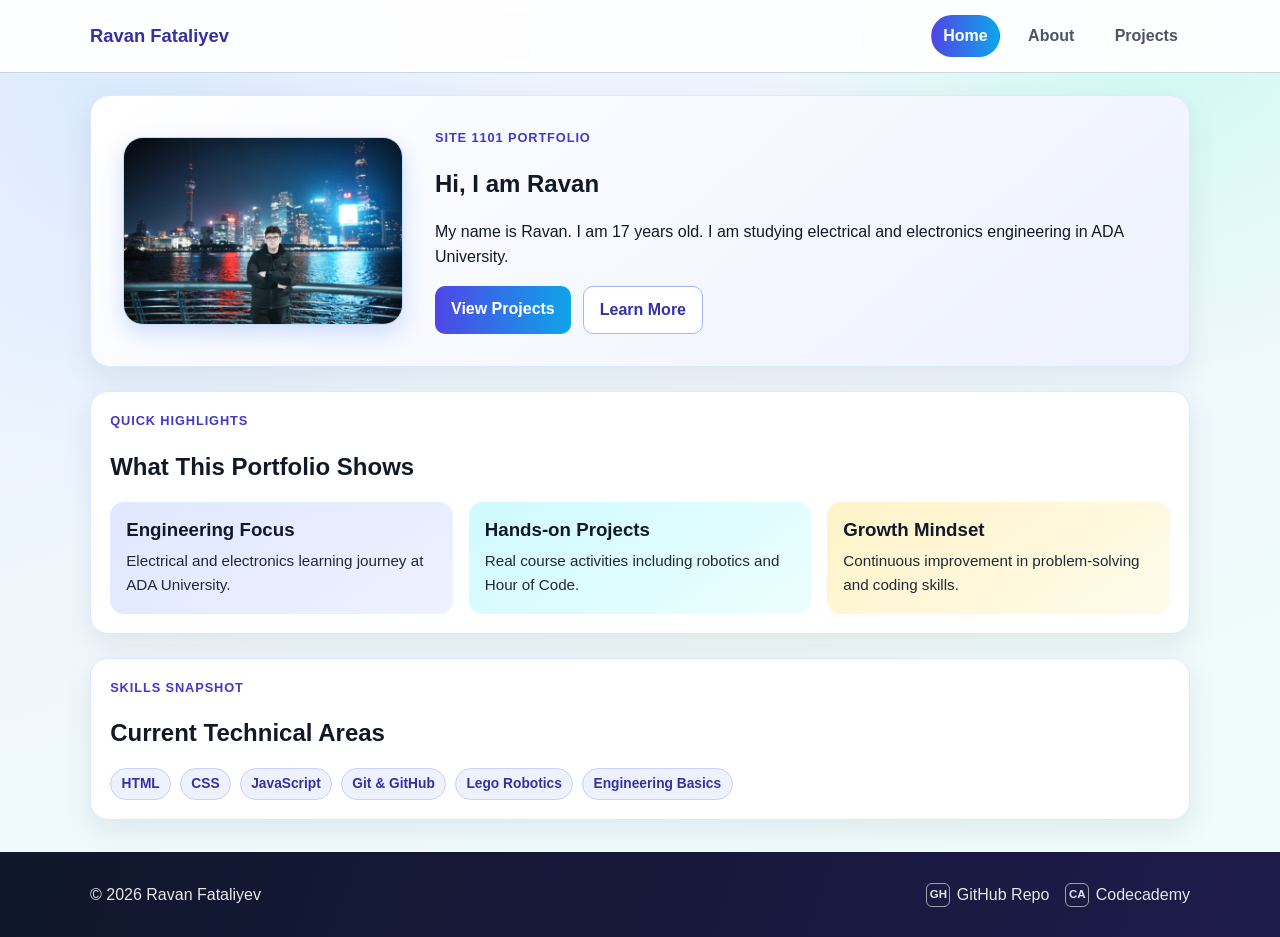
==== index.html @ 69c8acf8 "Initial website setup" ====
<!doctype html>
<html lang="en">
  <head>
    <meta charset="UTF-8" />
    <meta name="viewport" content="width=device-width, initial-scale=1.0" />
    <title>Home | Ravan Fataliyev</title>
    <meta
      name="description"
      content="Personal portfolio website home page for SITE 1101."
    />
    <link rel="stylesheet" href="css/styles.css" />
    <script defer src="js/main.js"></script>
  </head>
  <body>
    <a class="skip-link" href="#main-content">Skip to content</a>
    <header class="site-header">
      <div class="container nav-wrap">
        <a class="brand" href="index.html">Ravan Fataliyev</a>
        <button class="menu-toggle" aria-expanded="false" aria-controls="site-nav">
          Menu
        </button>
        <nav id="site-nav" class="site-nav" aria-label="Primary Navigation">
          <a class="active" href="index.html">Home</a>
          <a href="about.html">About</a>
          <a href="projects.html">Projects</a>
        </nav>
      </div>
    </header>

    <main id="main-content" class="container stack">
      <section class="hero">
        <img
          class="profile-photo"
          src="assets/images/photo-ravan.png"
          alt="Ravan Fataliyev"
        />
        <div>
          <p class="eyebrow">SITE 1101 Portfolio</p>
          <h1>Hi, I am Ravan</h1>
          <p>
            My name is Ravan. I am 17 years old. I am studying electrical and
            electronics engineering in ADA University.
          </p>
          <div class="button-row">
            <a class="button" href="projects.html">View Projects</a>
            <a class="button button-ghost" href="about.html">Learn More</a>
          </div>
        </div>
      </section>

      <section class="section-card">
        <p class="eyebrow">Quick Highlights</p>
        <h2>What This Portfolio Shows</h2>
        <div class="highlight-grid">
          <article class="highlight h-indigo">
            <h3>Engineering Focus</h3>
            <p>Electrical and electronics learning journey at ADA University.</p>
          </article>
          <article class="highlight h-cyan">
            <h3>Hands-on Projects</h3>
            <p>Real course activities including robotics and Hour of Code.</p>
          </article>
          <article class="highlight h-amber">
            <h3>Growth Mindset</h3>
            <p>Continuous improvement in problem-solving and coding skills.</p>
          </article>
        </div>
      </section>

      <section class="section-card">
        <p class="eyebrow">Skills Snapshot</p>
        <h2>Current Technical Areas</h2>
        <div class="tag-row">
          <span class="tag">HTML</span>
          <span class="tag">CSS</span>
          <span class="tag">JavaScript</span>
          <span class="tag">Git & GitHub</span>
          <span class="tag">Lego Robotics</span>
          <span class="tag">Engineering Basics</span>
        </div>
      </section>
    </main>

    <footer class="site-footer">
      <div class="container footer-wrap">
        <p>© <span id="year"></span> Ravan Fataliyev</p>
        <div class="social-links" aria-label="Profile links">
          <a href="https://github.com/Ravan8F" target="_blank" rel="noreferrer">
            <span class="icon-badge" aria-hidden="true">GH</span>
            <span>GitHub Repo</span>
          </a>
          <a
            href="https://www.codecademy.com/profiles/rfataliyev26388"
            target="_blank"
            rel="noreferrer"
          >
            <span class="icon-badge" aria-hidden="true">CA</span>
            <span>Codecademy</span>
          </a>
        </div>
      </div>
    </footer>
  </body>
</html>
---- css/styles.css ----
:root {
  --bg: #eef2ff;
  --bg-soft: #f0fdfa;
  --surface: #ffffff;
  --surface-tint: #f8fafc;
  --text: #111827;
  --muted: #4b5563;
  --accent: #4f46e5;
  --accent-strong: #3730a3;
  --accent-alt: #0ea5e9;
  --accent-warm: #f59e0b;
  --border: #d1d5db;
  --radius: 14px;
  --shadow: 0 10px 30px rgba(15, 23, 42, 0.08);
}

*,
*::before,
*::after {
  box-sizing: border-box;
}

html,
body {
  margin: 0;
  padding: 0;
}

body {
  font-family: Arial, Helvetica, sans-serif;
  color: var(--text);
  background:
    radial-gradient(circle at 10% 10%, #dbeafe 0%, transparent 30%),
    radial-gradient(circle at 90% 0%, #ccfbf1 0%, transparent 25%),
    linear-gradient(160deg, var(--bg) 0%, var(--bg-soft) 100%);
  line-height: 1.6;
}

img {
  display: block;
  max-width: 100%;
  height: auto;
}

a {
  color: inherit;
}

.container {
  width: min(1100px, 92%);
  margin-inline: auto;
}

.stack > * + * {
  margin-top: 1.5rem;
}

.skip-link {
  position: absolute;
  left: -999px;
  top: 0;
  background: #111827;
  color: #fff;
  padding: 0.5rem 0.75rem;
}

.skip-link:focus {
  left: 0.5rem;
  top: 0.5rem;
  z-index: 100;
}

.site-header {
  background: rgba(255, 255, 255, 0.92);
  border-bottom: 1px solid #cbd5e1;
  backdrop-filter: blur(6px);
  position: sticky;
  top: 0;
  z-index: 20;
}

.nav-wrap {
  display: flex;
  align-items: center;
  justify-content: space-between;
  min-height: 72px;
  gap: 1rem;
}

.brand {
  text-decoration: none;
  font-size: 1.15rem;
  font-weight: 700;
  color: var(--accent-strong);
}

.site-nav {
  display: flex;
  gap: 1rem;
}

.site-nav a {
  text-decoration: none;
  color: var(--muted);
  font-weight: 600;
  padding: 0.45rem 0.7rem;
  border-radius: 999px;
  border: 1px solid transparent;
}

.site-nav a.active,
.site-nav a:hover {
  color: #fff;
  background: linear-gradient(90deg, var(--accent), var(--accent-alt));
  border-color: transparent;
}

.menu-toggle {
  display: none;
  border: 1px solid #cbd5e1;
  border-radius: 8px;
  background: #eef2ff;
  padding: 0.45rem 0.7rem;
  cursor: pointer;
}

.hero {
  display: grid;
  grid-template-columns: 280px 1fr;
  gap: 2rem;
  align-items: center;
  padding: 2rem;
  margin-top: 1.4rem;
  border-radius: 20px;
  background: linear-gradient(140deg, #ffffff 0%, #eef2ff 100%);
  border: 1px solid #dbeafe;
  box-shadow: var(--shadow);
}

.profile-photo {
  width: 100%;
  border-radius: 20px;
  border: 1px solid #bfdbfe;
  background: #e5e7eb;
  box-shadow: 0 8px 22px rgba(37, 99, 235, 0.2);
}

.eyebrow {
  margin: 0;
  color: #4338ca;
  text-transform: uppercase;
  letter-spacing: 0.07em;
  font-size: 0.8rem;
  font-weight: 700;
}

h1,
h2,
h3 {
  line-height: 1.25;
}

.button-row {
  display: flex;
  flex-wrap: wrap;
  gap: 0.75rem;
  margin-top: 1rem;
}

.button {
  display: inline-block;
  text-decoration: none;
  border-radius: 10px;
  padding: 0.65rem 1rem;
  background: linear-gradient(90deg, var(--accent), var(--accent-alt));
  color: white;
  font-weight: 700;
  border: 0;
}

.button:hover {
  filter: brightness(0.95);
}

.button-ghost {
  background: #ffffff;
  color: var(--accent-strong);
  border: 1px solid #a5b4fc;
}

.section-card {
  background: var(--surface);
  border: 1px solid #dbeafe;
  border-radius: 18px;
  box-shadow: var(--shadow);
  padding: 1.2rem;
}

.about-intro-grid {
  display: grid;
  grid-template-columns: minmax(0, 220px) 1fr;
  gap: 1.25rem;
  align-items: center;
}

.about-photo {
  width: 100%;
  border-radius: 16px;
  border: 1px solid #bfdbfe;
  box-shadow: 0 8px 22px rgba(37, 99, 235, 0.15);
  object-fit: cover;
  aspect-ratio: 3 / 4;
}

.highlight-grid {
  margin-top: 1.2rem;
  display: grid;
  grid-template-columns: repeat(3, minmax(0, 1fr));
  gap: 1rem;
}

.highlight {
  padding: 1rem;
  border-radius: 14px;
  color: #111827;
  font-weight: 600;
}

.highlight h3 {
  margin-top: 0;
  margin-bottom: 0.5rem;
}

.highlight p {
  margin: 0;
  font-size: 0.95rem;
  font-weight: 500;
  color: #1f2937;
}

.h-indigo {
  background: linear-gradient(145deg, #e0e7ff, #eef2ff);
}

.h-cyan {
  background: linear-gradient(145deg, #cffafe, #ecfeff);
}

.h-amber {
  background: linear-gradient(145deg, #fef3c7, #fffbeb);
}

.tag-row {
  display: flex;
  flex-wrap: wrap;
  gap: 0.55rem;
}

.tag {
  display: inline-block;
  border-radius: 999px;
  border: 1px solid #c7d2fe;
  background: #eef2ff;
  color: #3730a3;
  padding: 0.24rem 0.65rem;
  font-size: 0.86rem;
  font-weight: 600;
}

.stats-grid {
  display: grid;
  grid-template-columns: repeat(3, minmax(0, 1fr));
  gap: 0.9rem;
}

.stat {
  padding: 0.9rem;
  border-radius: 12px;
  background: #f8fafc;
  border: 1px solid #e2e8f0;
}

.stat .num {
  display: block;
  font-size: 1.35rem;
  font-weight: 700;
  color: #1d4ed8;
}

.timeline {
  position: relative;
  margin-left: 0.2rem;
  padding-left: 1.4rem;
}

.timeline::before {
  content: "";
  position: absolute;
  left: 0.2rem;
  top: 0.2rem;
  bottom: 0.2rem;
  width: 2px;
  background: linear-gradient(#6366f1, #06b6d4);
}

.timeline-item {
  position: relative;
  margin-bottom: 1rem;
}

.timeline-item::before {
  content: "";
  position: absolute;
  left: -1.34rem;
  top: 0.4rem;
  width: 10px;
  height: 10px;
  border-radius: 50%;
  background: #4f46e5;
}

.card-grid {
  display: grid;
  grid-template-columns: repeat(3, minmax(0, 1fr));
  gap: 1rem;
  padding-bottom: 2rem;
}

.card {
  background: linear-gradient(170deg, #ffffff 0%, var(--surface-tint) 100%);
  border: 1px solid #cbd5e1;
  border-radius: 16px;
  overflow: hidden;
  box-shadow: var(--shadow);
}

.card img {
  width: 100%;
  aspect-ratio: 16 / 10;
  object-fit: cover;
  object-position: center;
}

.card-body {
  padding: 1rem;
}

.card h2 {
  margin-top: 0.2rem;
  margin-bottom: 0.6rem;
}

.site-footer {
  background: linear-gradient(110deg, #0f172a, #1e1b4b);
  color: #e5e7eb;
  margin-top: 2rem;
}

.footer-wrap {
  min-height: 72px;
  display: flex;
  justify-content: space-between;
  align-items: center;
  gap: 1rem;
  flex-wrap: wrap;
  padding-block: 0.85rem;
}

.social-links {
  display: flex;
  gap: 1rem;
  flex-wrap: wrap;
}

.social-links a {
  color: #e5e7eb;
  text-decoration: none;
  display: inline-flex;
  align-items: center;
  gap: 0.4rem;
}

.icon-badge {
  display: inline-grid;
  place-content: center;
  width: 1.5rem;
  height: 1.5rem;
  border: 1px solid #9ca3af;
  border-radius: 6px;
  font-size: 0.72rem;
  font-weight: 700;
}

@media (max-width: 850px) {
  .hero {
    grid-template-columns: 1fr;
  }

  .profile-photo {
    max-width: 280px;
  }

  .card-grid,
  .highlight-grid,
  .stats-grid {
    grid-template-columns: 1fr 1fr;
  }
}

@media (max-width: 640px) {
  .menu-toggle {
    display: inline-block;
  }

  .site-nav {
    position: absolute;
    top: 72px;
    left: 0;
    right: 0;
    background: #ffffff;
    border-bottom: 1px solid var(--border);
    flex-direction: column;
    padding: 0.5rem 4%;
    display: none;
  }

  .site-nav.open {
    display: flex;
  }

  .card-grid,
  .highlight-grid,
  .stats-grid {
    grid-template-columns: 1fr;
  }

  .about-intro-grid {
    grid-template-columns: 1fr;
  }

  .about-photo {
    max-width: 260px;
    margin-inline: auto;
  }
}
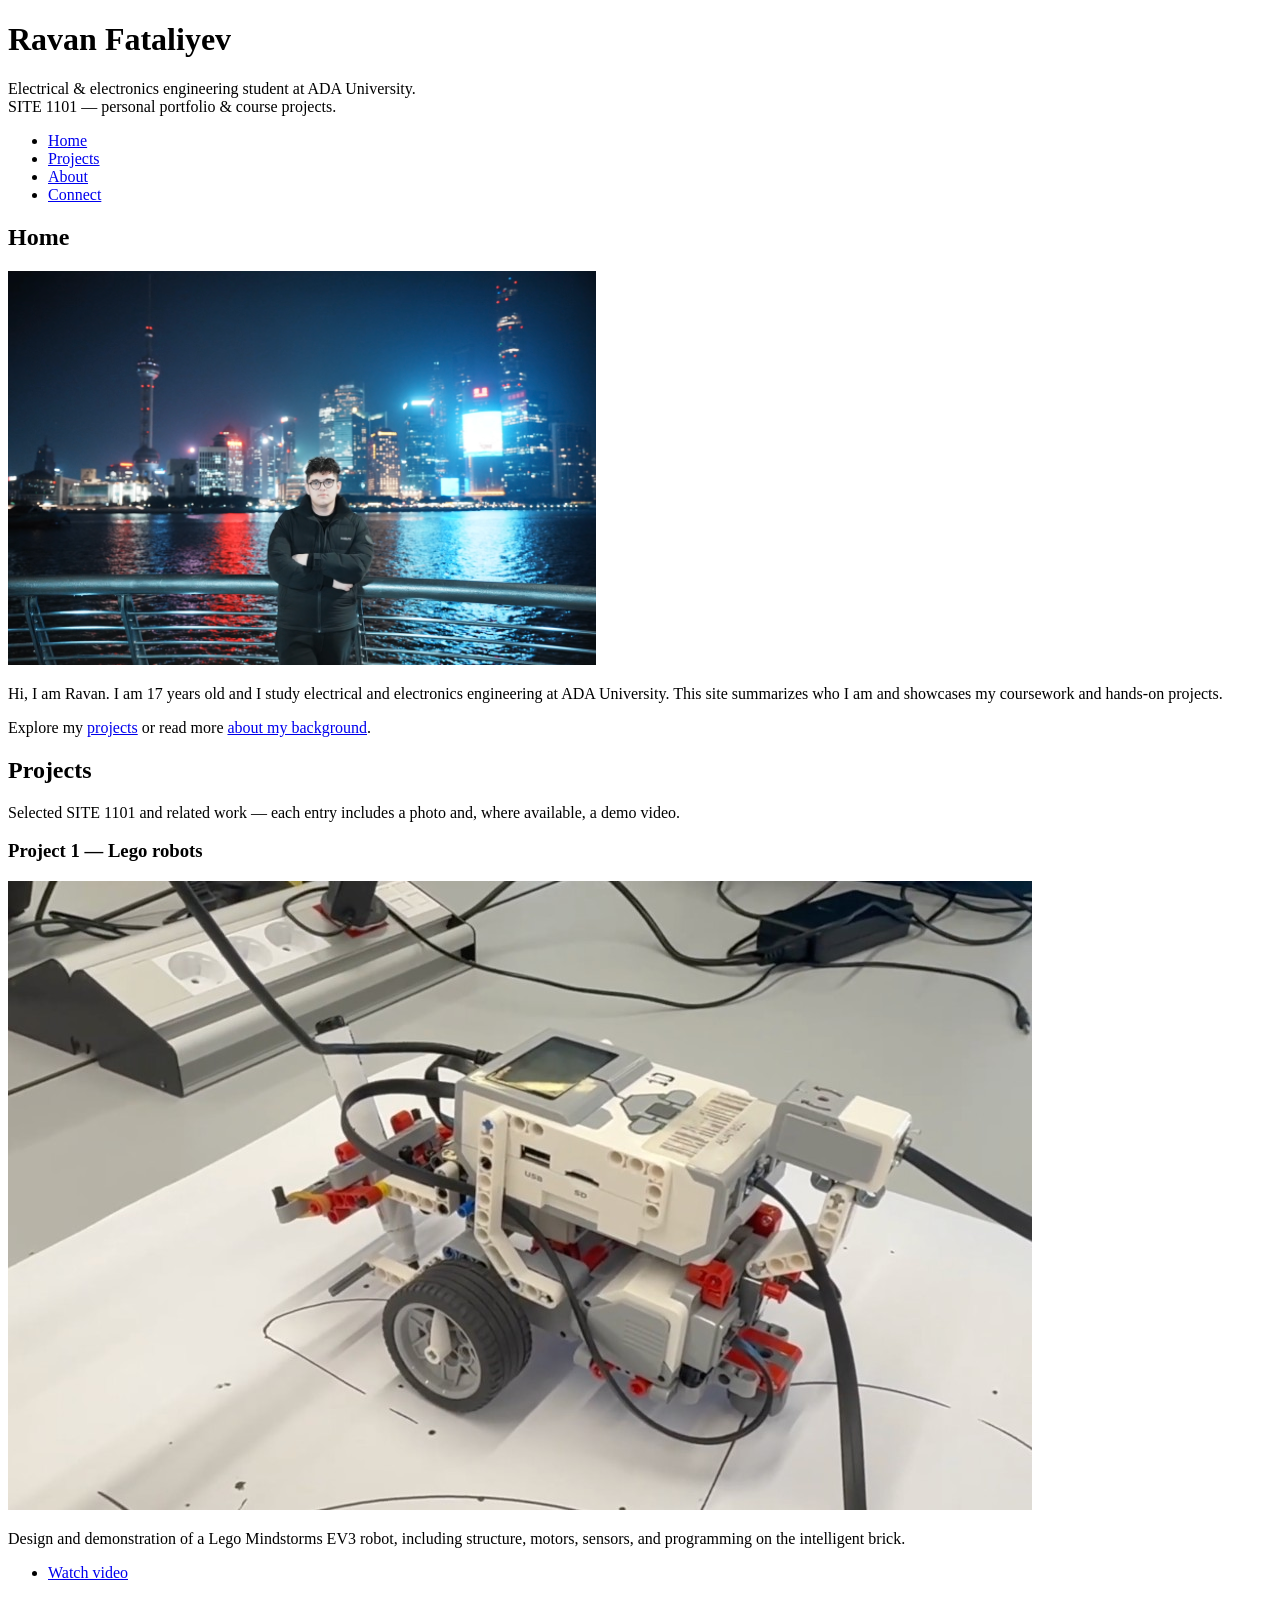
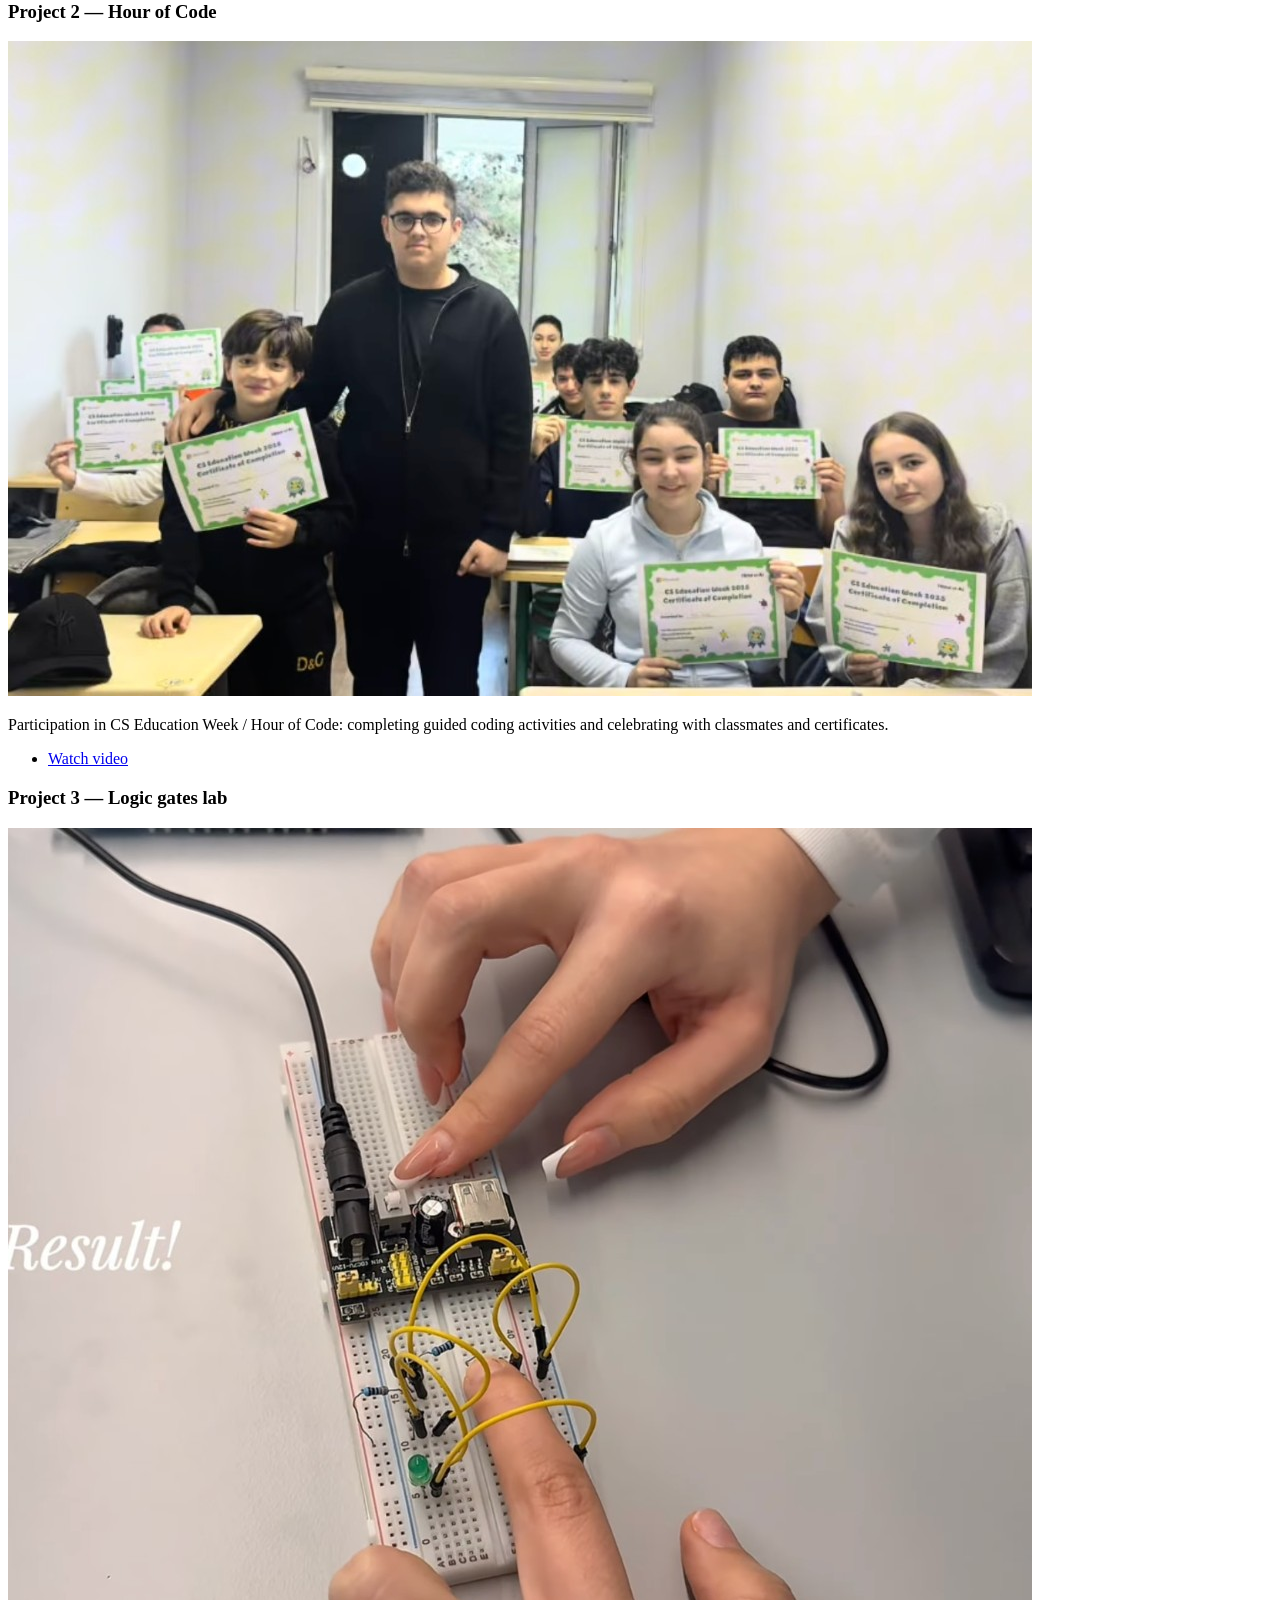
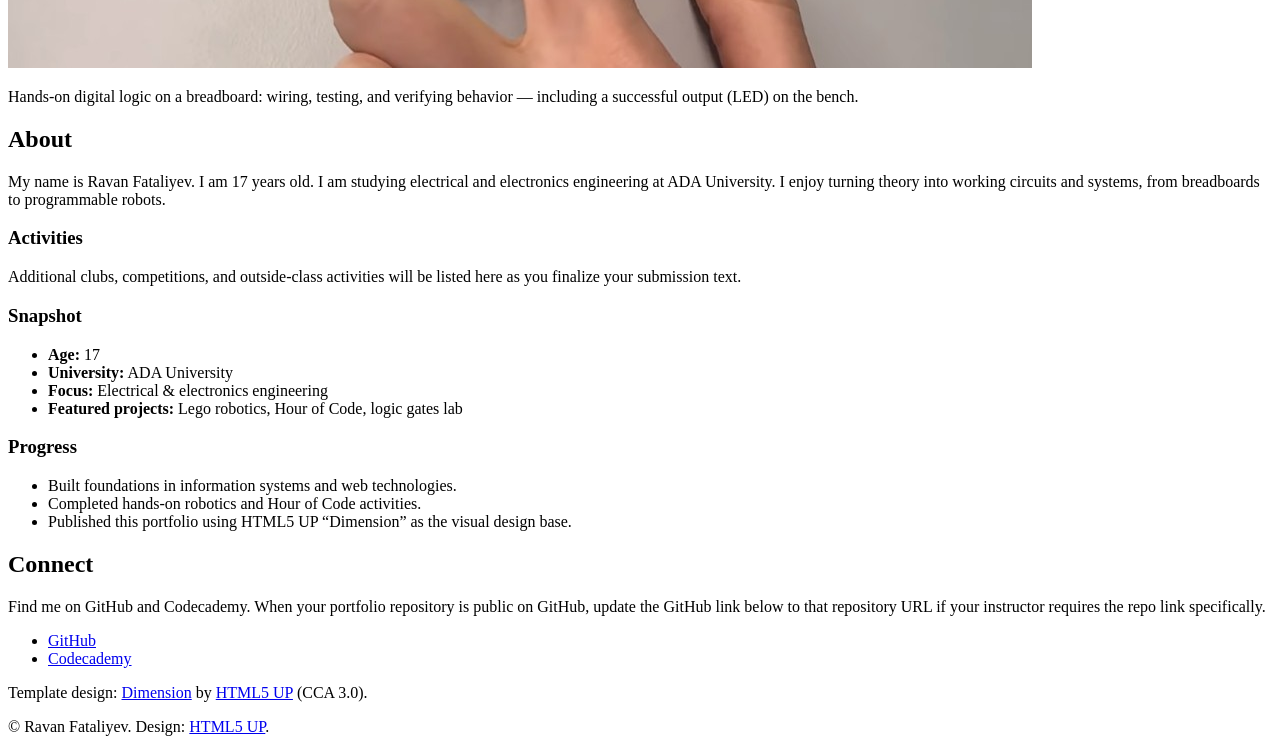
==== commit 23269c7c: "Update home page" ====
--- a/index.html
+++ b/index.html
@@ -1,104 +1,180 @@
-<!doctype html>
+<!DOCTYPE HTML>
+<!--
+	Dimension by HTML5 UP — html5up.net | @ajlkn
+	CCA 3.0 — html5up.net/license
+	Content: Ravan Fataliyev — SITE 1101 portfolio
+-->
 <html lang="en">
-  <head>
-    <meta charset="UTF-8" />
-    <meta name="viewport" content="width=device-width, initial-scale=1.0" />
-    <title>Home | Ravan Fataliyev</title>
-    <meta
-      name="description"
-      content="Personal portfolio website home page for SITE 1101."
-    />
-    <link rel="stylesheet" href="css/styles.css" />
-    <script defer src="js/main.js"></script>
-  </head>
-  <body>
-    <a class="skip-link" href="#main-content">Skip to content</a>
-    <header class="site-header">
-      <div class="container nav-wrap">
-        <a class="brand" href="index.html">Ravan Fataliyev</a>
-        <button class="menu-toggle" aria-expanded="false" aria-controls="site-nav">
-          Menu
-        </button>
-        <nav id="site-nav" class="site-nav" aria-label="Primary Navigation">
-          <a class="active" href="index.html">Home</a>
-          <a href="about.html">About</a>
-          <a href="projects.html">Projects</a>
-        </nav>
-      </div>
-    </header>
+	<head>
+		<title>Ravan Fataliyev | SITE 1101 Portfolio</title>
+		<meta charset="utf-8" />
+		<meta name="viewport" content="width=device-width, initial-scale=1, user-scalable=no" />
+		<meta
+			name="description"
+			content="Portfolio of Ravan Fataliyev — electrical and electronics engineering student at ADA University."
+		/>
+		<link rel="stylesheet" href="assets/css/main.css" />
+		<noscript><link rel="stylesheet" href="assets/css/noscript.css" /></noscript>
+	</head>
+	<body class="is-preload">
+		<div id="wrapper">
+			<header id="header">
+				<div class="logo">
+					<span class="icon fa-gem"></span>
+				</div>
+				<div class="content">
+					<div class="inner">
+						<h1>Ravan Fataliyev</h1>
+						<p>
+							Electrical &amp; electronics engineering student at ADA University.<br />
+							SITE 1101 — personal portfolio &amp; course projects.
+						</p>
+					</div>
+				</div>
+				<nav>
+					<ul>
+						<li><a href="#intro">Home</a></li>
+						<li><a href="#projects">Projects</a></li>
+						<li><a href="#about">About</a></li>
+						<li><a href="#connect">Connect</a></li>
+					</ul>
+				</nav>
+			</header>
 
-    <main id="main-content" class="container stack">
-      <section class="hero">
-        <img
-          class="profile-photo"
-          src="assets/images/photo-ravan.png"
-          alt="Ravan Fataliyev"
-        />
-        <div>
-          <p class="eyebrow">SITE 1101 Portfolio</p>
-          <h1>Hi, I am Ravan</h1>
-          <p>
-            My name is Ravan. I am 17 years old. I am studying electrical and
-            electronics engineering in ADA University.
-          </p>
-          <div class="button-row">
-            <a class="button" href="projects.html">View Projects</a>
-            <a class="button button-ghost" href="about.html">Learn More</a>
-          </div>
-        </div>
-      </section>
+			<div id="main">
+				<article id="intro">
+					<h2 class="major">Home</h2>
+					<span class="image main"><img src="assets/images/photo-ravan.png" alt="Ravan Fataliyev" /></span>
+					<p>
+						Hi, I am Ravan. I am 17 years old and I study electrical and electronics engineering at ADA
+						University. This site summarizes who I am and showcases my coursework and hands-on projects.
+					</p>
+					<p>
+						Explore my <a href="#projects">projects</a> or read more <a href="#about">about my background</a>.
+					</p>
+				</article>
 
-      <section class="section-card">
-        <p class="eyebrow">Quick Highlights</p>
-        <h2>What This Portfolio Shows</h2>
-        <div class="highlight-grid">
-          <article class="highlight h-indigo">
-            <h3>Engineering Focus</h3>
-            <p>Electrical and electronics learning journey at ADA University.</p>
-          </article>
-          <article class="highlight h-cyan">
-            <h3>Hands-on Projects</h3>
-            <p>Real course activities including robotics and Hour of Code.</p>
-          </article>
-          <article class="highlight h-amber">
-            <h3>Growth Mindset</h3>
-            <p>Continuous improvement in problem-solving and coding skills.</p>
-          </article>
-        </div>
-      </section>
+				<article id="projects">
+					<h2 class="major">Projects</h2>
+					<p>Selected SITE 1101 and related work — each entry includes a photo and, where available, a demo video.</p>
 
-      <section class="section-card">
-        <p class="eyebrow">Skills Snapshot</p>
-        <h2>Current Technical Areas</h2>
-        <div class="tag-row">
-          <span class="tag">HTML</span>
-          <span class="tag">CSS</span>
-          <span class="tag">JavaScript</span>
-          <span class="tag">Git & GitHub</span>
-          <span class="tag">Lego Robotics</span>
-          <span class="tag">Engineering Basics</span>
-        </div>
-      </section>
-    </main>
+					<h3 class="major">Project 1 — Lego robots</h3>
+					<span class="image fit"><img src="assets/images/photo-lego-robot.png" alt="Lego Mindstorms EV3 robot" /></span>
+					<p>
+						Design and demonstration of a Lego Mindstorms EV3 robot, including structure, motors, sensors, and
+						programming on the intelligent brick.
+					</p>
+					<ul class="actions">
+						<li>
+							<a
+								href="https://youtu.be/64ufRlgvUzI?si=1s2HIragOpwptXXR"
+								class="button primary"
+								target="_blank"
+								rel="noopener noreferrer"
+								>Watch video</a
+							>
+						</li>
+					</ul>
 
-    <footer class="site-footer">
-      <div class="container footer-wrap">
-        <p>© <span id="year"></span> Ravan Fataliyev</p>
-        <div class="social-links" aria-label="Profile links">
-          <a href="https://github.com/Ravan8F" target="_blank" rel="noreferrer">
-            <span class="icon-badge" aria-hidden="true">GH</span>
-            <span>GitHub Repo</span>
-          </a>
-          <a
-            href="https://www.codecademy.com/profiles/rfataliyev26388"
-            target="_blank"
-            rel="noreferrer"
-          >
-            <span class="icon-badge" aria-hidden="true">CA</span>
-            <span>Codecademy</span>
-          </a>
-        </div>
-      </div>
-    </footer>
-  </body>
+					<h3 class="major">Project 2 — Hour of Code</h3>
+					<span class="image fit"><img src="assets/images/photo-hour-of-code.png" alt="Hour of Code certificates with classmates" /></span>
+					<p>
+						Participation in CS Education Week / Hour of Code: completing guided coding activities and
+						celebrating with classmates and certificates.
+					</p>
+					<ul class="actions">
+						<li>
+							<a
+								href="https://youtu.be/mvglWD26qWo?si=EM3rPc9aZqW49sWb"
+								class="button primary"
+								target="_blank"
+								rel="noopener noreferrer"
+								>Watch video</a
+							>
+						</li>
+					</ul>
+
+					<h3 class="major">Project 3 — Logic gates lab</h3>
+					<span class="image fit"><img src="assets/images/photo-logic-gates.png" alt="Breadboard logic circuit with LED result" /></span>
+					<p>
+						Hands-on digital logic on a breadboard: wiring, testing, and verifying behavior — including a
+						successful output (LED) on the bench.
+					</p>
+				</article>
+
+				<article id="about">
+					<h2 class="major">About</h2>
+					<p>
+						My name is Ravan Fataliyev. I am 17 years old. I am studying electrical and electronics engineering
+						at ADA University. I enjoy turning theory into working circuits and systems, from breadboards to
+						programmable robots.
+					</p>
+					<h3 class="major">Activities</h3>
+					<p>
+						Additional clubs, competitions, and outside-class activities will be listed here as you finalize
+						your submission text.
+					</p>
+					<h3 class="major">Snapshot</h3>
+					<ul>
+						<li><strong>Age:</strong> 17</li>
+						<li><strong>University:</strong> ADA University</li>
+						<li><strong>Focus:</strong> Electrical &amp; electronics engineering</li>
+						<li><strong>Featured projects:</strong> Lego robotics, Hour of Code, logic gates lab</li>
+					</ul>
+					<h3 class="major">Progress</h3>
+					<ul>
+						<li>Built foundations in information systems and web technologies.</li>
+						<li>Completed hands-on robotics and Hour of Code activities.</li>
+						<li>Published this portfolio using HTML5 UP &ldquo;Dimension&rdquo; as the visual design base.</li>
+					</ul>
+				</article>
+
+				<article id="connect">
+					<h2 class="major">Connect</h2>
+					<p>
+						Find me on GitHub and Codecademy. When your portfolio repository is public on GitHub, update the
+						GitHub link below to that repository URL if your instructor requires the repo link specifically.
+					</p>
+					<ul class="icons">
+						<li>
+							<a href="https://github.com/Ravan8F" class="icon brands fa-github" target="_blank" rel="noopener noreferrer"
+								><span class="label">GitHub</span></a
+							>
+						</li>
+						<li>
+							<a
+								href="https://www.codecademy.com/profiles/rfataliyev26388"
+								class="icon solid fa-laptop-code"
+								target="_blank"
+								rel="noopener noreferrer"
+								><span class="label">Codecademy</span></a
+							>
+						</li>
+					</ul>
+					<p>
+						Template design:
+						<a href="https://html5up.net/dimension" target="_blank" rel="noopener noreferrer">Dimension</a>
+						by
+						<a href="https://html5up.net" target="_blank" rel="noopener noreferrer">HTML5 UP</a>
+						(CCA 3.0).
+					</p>
+				</article>
+			</div>
+
+			<footer id="footer">
+				<p class="copyright">
+					&copy; Ravan Fataliyev. Design:
+					<a href="https://html5up.net/dimension" target="_blank" rel="noopener noreferrer">HTML5 UP</a>.
+				</p>
+			</footer>
+		</div>
+
+		<div id="bg"></div>
+
+		<script src="assets/js/jquery.min.js"></script>
+		<script src="assets/js/browser.min.js"></script>
+		<script src="assets/js/breakpoints.min.js"></script>
+		<script src="assets/js/util.js"></script>
+		<script src="assets/js/main.js"></script>
+	</body>
 </html>
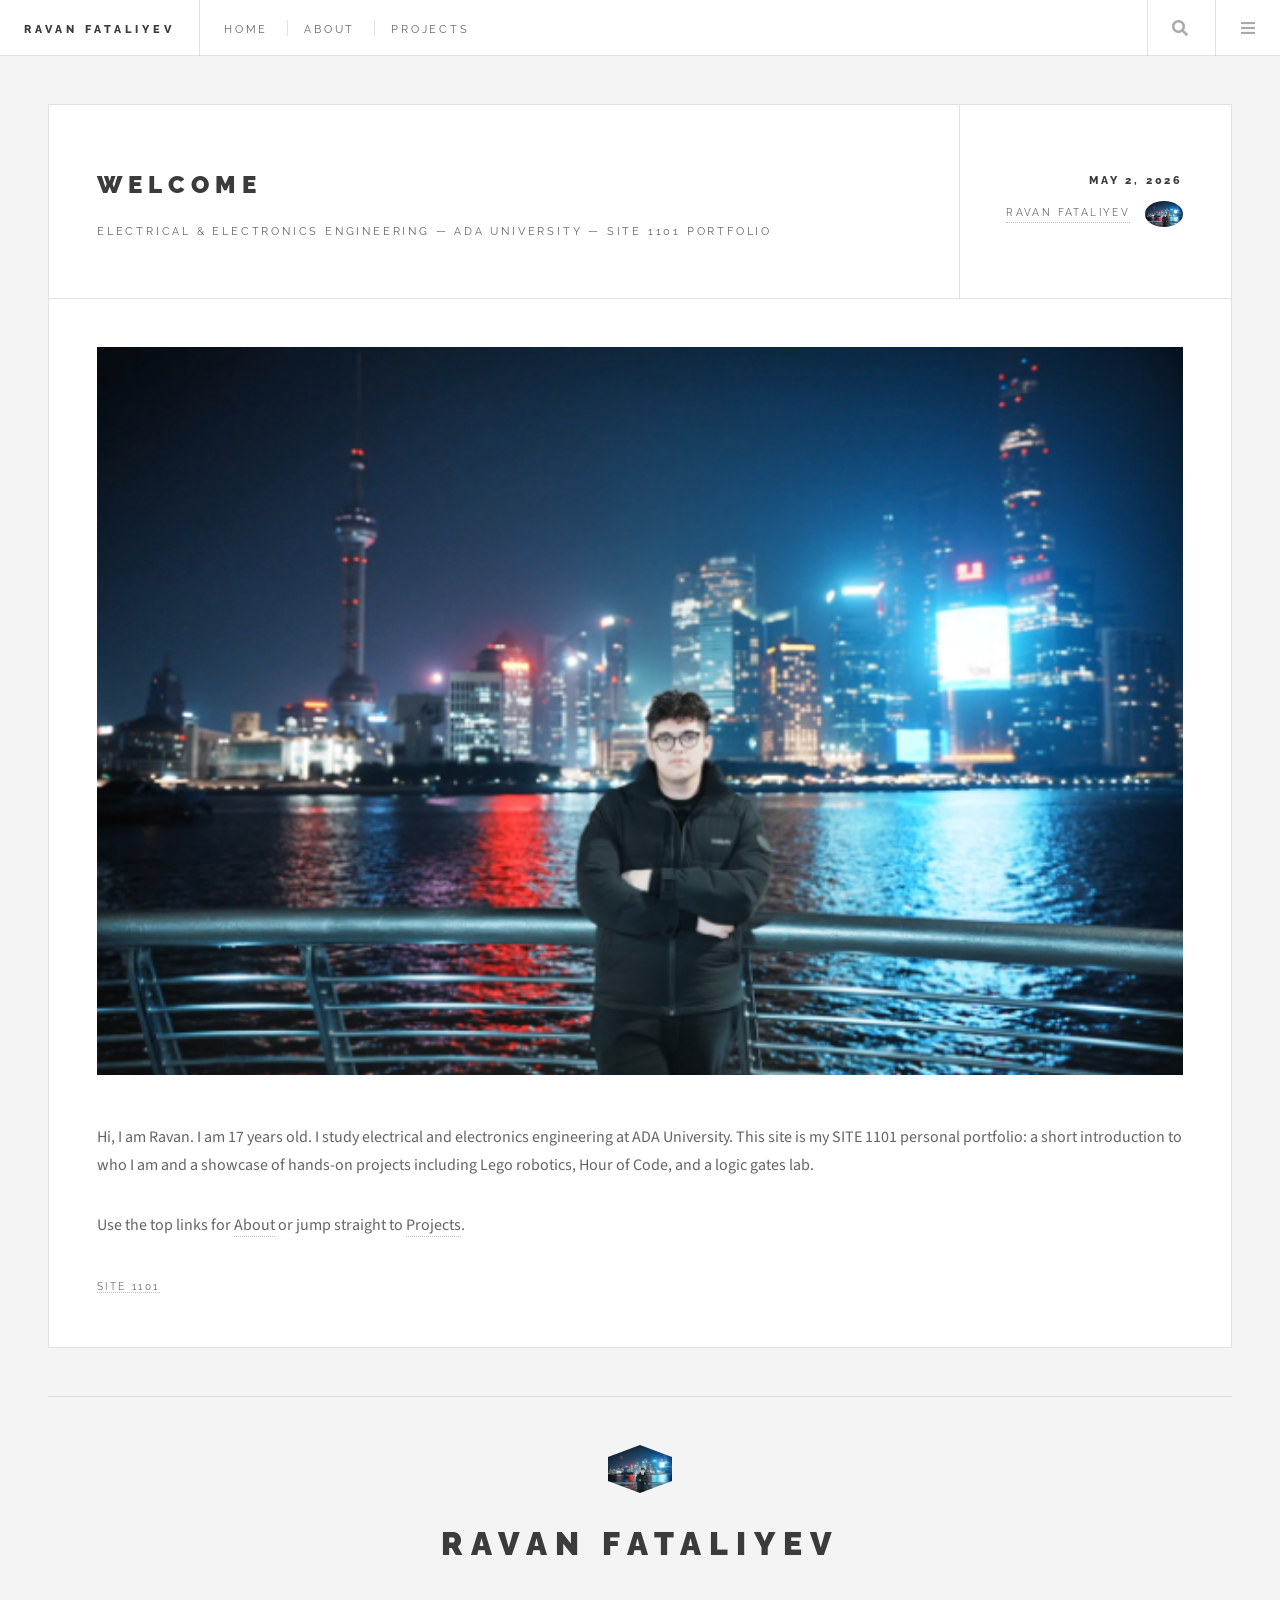
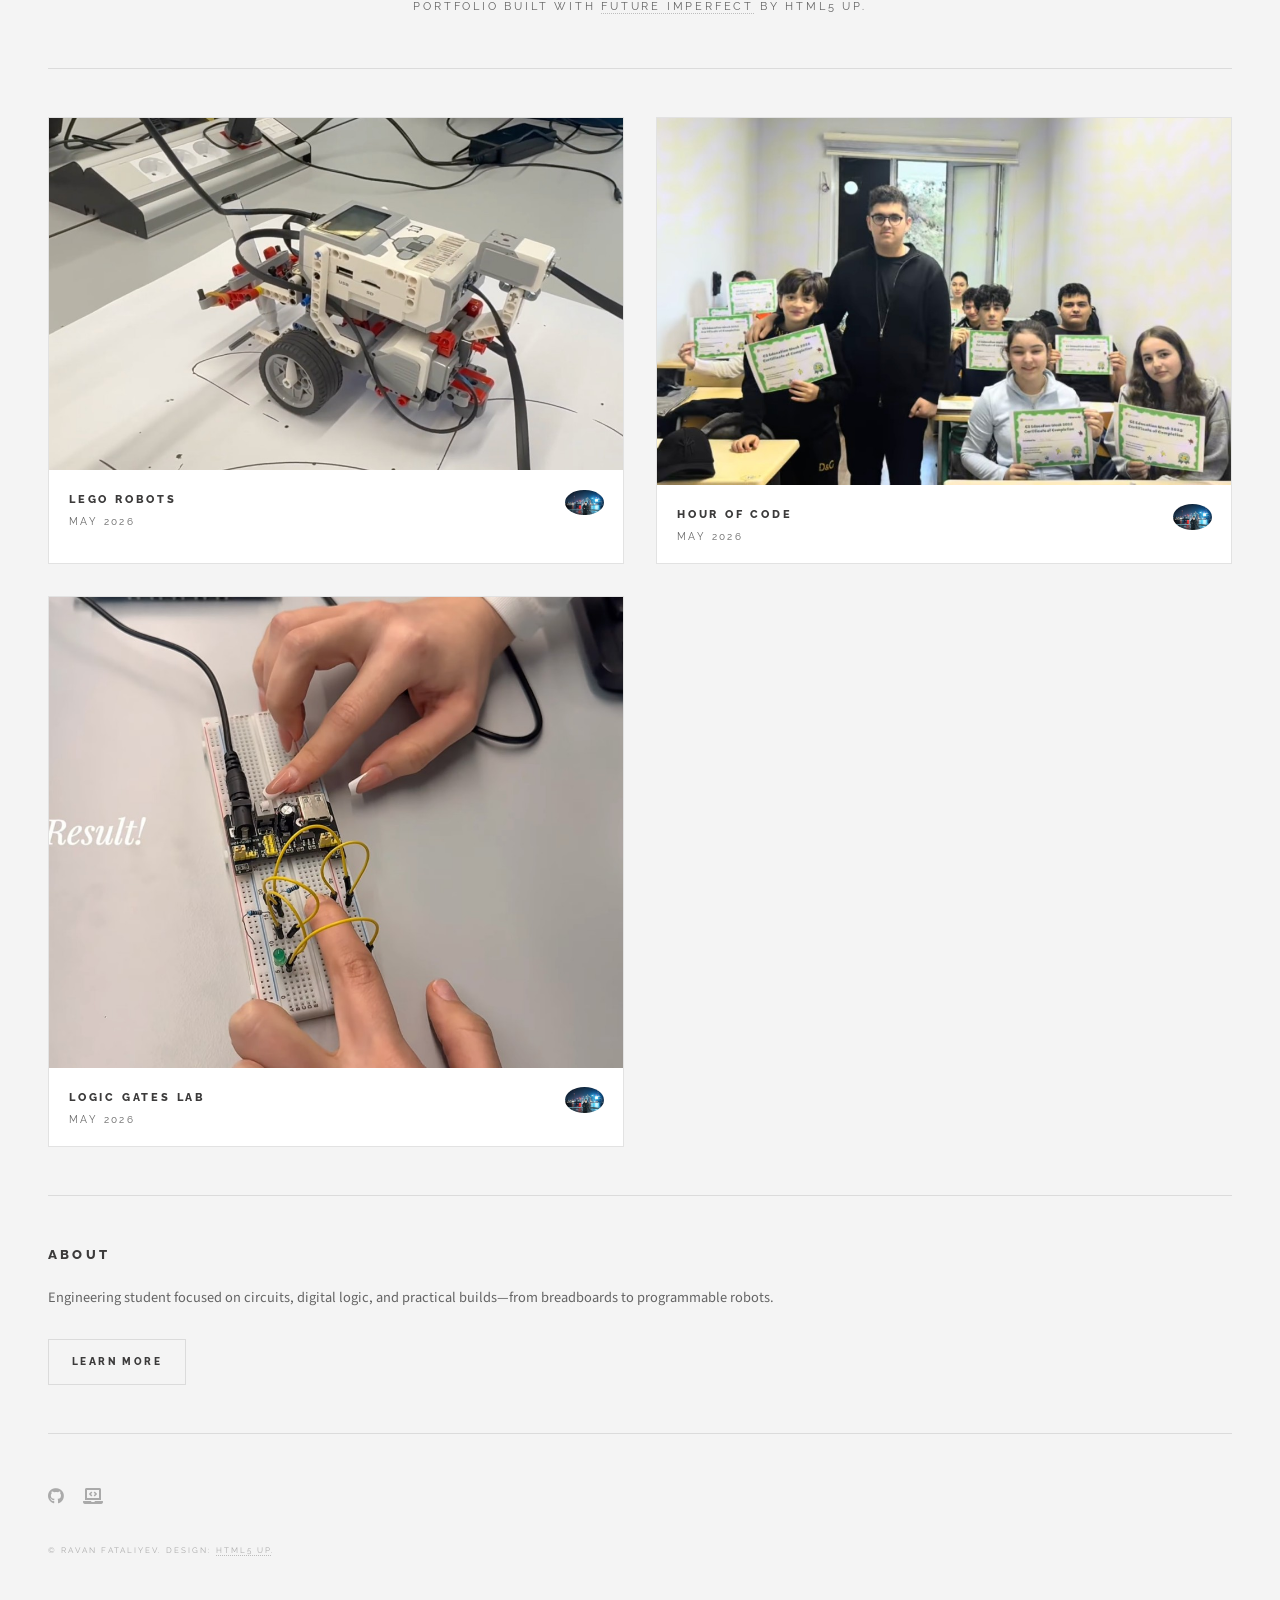
==== commit 0f8ee2ec: "Add Dimension template design" ====
--- a/index.html
+++ b/index.html
@@ -1,140 +1,176 @@
 <!DOCTYPE HTML>
 <!--
-	Dimension by HTML5 UP — html5up.net | @ajlkn
-	CCA 3.0 — html5up.net/license
-	Content: Ravan Fataliyev — SITE 1101 portfolio
+	Future Imperfect by HTML5 UP — html5up.net | @ajlkn — CCA 3.0
+	Content: Ravan Fataliyev — SITE 1101
 -->
 <html lang="en">
 	<head>
-		<title>Ravan Fataliyev | SITE 1101 Portfolio</title>
+		<title>Ravan Fataliyev | Home</title>
 		<meta charset="utf-8" />
 		<meta name="viewport" content="width=device-width, initial-scale=1, user-scalable=no" />
 		<meta
 			name="description"
-			content="Portfolio of Ravan Fataliyev — electrical and electronics engineering student at ADA University."
+			content="Portfolio home — Ravan Fataliyev, electrical and electronics engineering, ADA University."
 		/>
 		<link rel="stylesheet" href="assets/css/main.css" />
-		<noscript><link rel="stylesheet" href="assets/css/noscript.css" /></noscript>
 	</head>
 	<body class="is-preload">
 		<div id="wrapper">
 			<header id="header">
-				<div class="logo">
-					<span class="icon fa-gem"></span>
-				</div>
-				<div class="content">
-					<div class="inner">
-						<h1>Ravan Fataliyev</h1>
-						<p>
-							Electrical &amp; electronics engineering student at ADA University.<br />
-							SITE 1101 — personal portfolio &amp; course projects.
-						</p>
-					</div>
-				</div>
-				<nav>
+				<h1><a href="index.html">Ravan Fataliyev</a></h1>
+				<nav class="links">
 					<ul>
-						<li><a href="#intro">Home</a></li>
-						<li><a href="#projects">Projects</a></li>
-						<li><a href="#about">About</a></li>
-						<li><a href="#connect">Connect</a></li>
+						<li><a href="index.html">Home</a></li>
+						<li><a href="about.html">About</a></li>
+						<li><a href="projects.html">Projects</a></li>
+					</ul>
+				</nav>
+				<nav class="main">
+					<ul>
+						<li class="search">
+							<a class="fa-search" href="#search">Search</a>
+							<form id="search" method="get" action="#">
+								<input type="text" name="query" placeholder="Search" />
+							</form>
+						</li>
+						<li class="menu">
+							<a class="fa-bars" href="#menu">Menu</a>
+						</li>
 					</ul>
 				</nav>
 			</header>
 
+			<section id="menu">
+				<section>
+					<form class="search" method="get" action="#">
+						<input type="text" name="query" placeholder="Search" />
+					</form>
+				</section>
+				<section>
+					<ul class="links">
+						<li>
+							<a href="index.html">
+								<h3>Home</h3>
+								<p>Profile and introduction</p>
+							</a>
+						</li>
+						<li>
+							<a href="about.html">
+								<h3>About</h3>
+								<p>Background and activities</p>
+							</a>
+						</li>
+						<li>
+							<a href="projects.html">
+								<h3>Projects</h3>
+								<p>Course work and media</p>
+							</a>
+						</li>
+						<li>
+							<a href="https://github.com/Ravan8F" target="_blank" rel="noopener noreferrer">
+								<h3>GitHub</h3>
+								<p>Profile and repositories</p>
+							</a>
+						</li>
+					</ul>
+				</section>
+				<section>
+					<ul class="actions stacked">
+						<li>
+							<a href="https://www.codecademy.com/profiles/rfataliyev26388" class="button large fit" target="_blank" rel="noopener noreferrer"
+								>Codecademy profile</a
+							>
+						</li>
+					</ul>
+				</section>
+			</section>
+
 			<div id="main">
-				<article id="intro">
-					<h2 class="major">Home</h2>
-					<span class="image main"><img src="assets/images/photo-ravan.png" alt="Ravan Fataliyev" /></span>
+				<article class="post">
+					<header>
+						<div class="title">
+							<h2><a href="index.html">Welcome</a></h2>
+							<p>Electrical &amp; electronics engineering — ADA University — SITE 1101 portfolio</p>
+						</div>
+						<div class="meta">
+							<time class="published" datetime="2026-05-02">May 2, 2026</time>
+							<a href="about.html" class="author"
+								><span class="name">Ravan Fataliyev</span><img src="assets/images/photo-ravan.png" alt=""
+							/></a>
+						</div>
+					</header>
+					<a href="index.html" class="image featured"><img src="assets/images/photo-ravan.png" alt="Ravan Fataliyev" /></a>
 					<p>
-						Hi, I am Ravan. I am 17 years old and I study electrical and electronics engineering at ADA
-						University. This site summarizes who I am and showcases my coursework and hands-on projects.
+						Hi, I am Ravan. I am 17 years old. I study electrical and electronics engineering at ADA University.
+						This site is my SITE 1101 personal portfolio: a short introduction to who I am and a showcase of
+						hands-on projects including Lego robotics, Hour of Code, and a logic gates lab.
 					</p>
 					<p>
-						Explore my <a href="#projects">projects</a> or read more <a href="#about">about my background</a>.
-					</p>
+						Use the top links for <a href="about.html">About</a> or jump straight to
+						<a href="projects.html">Projects</a>.
+					</p>
+					<footer>
+						<ul class="stats">
+							<li><a href="projects.html">SITE 1101</a></li>
+						</ul>
+					</footer>
 				</article>
-
-				<article id="projects">
-					<h2 class="major">Projects</h2>
-					<p>Selected SITE 1101 and related work — each entry includes a photo and, where available, a demo video.</p>
-
-					<h3 class="major">Project 1 — Lego robots</h3>
-					<span class="image fit"><img src="assets/images/photo-lego-robot.png" alt="Lego Mindstorms EV3 robot" /></span>
+			</div>
+
+			<section id="sidebar">
+				<section id="intro">
+					<a href="index.html" class="logo"><img src="assets/images/photo-ravan.png" alt="Ravan Fataliyev" /></a>
+					<header>
+						<h2>Ravan Fataliyev</h2>
+						<p>
+							Portfolio built with
+							<a href="https://html5up.net/future-imperfect" target="_blank" rel="noopener noreferrer">Future Imperfect</a>
+							by HTML5 UP.
+						</p>
+					</header>
+				</section>
+
+				<section>
+					<div class="mini-posts">
+						<article class="mini-post">
+							<header>
+								<h3><a href="projects.html#lego">Lego robots</a></h3>
+								<time class="published" datetime="2026-05-02">May 2026</time>
+								<a href="about.html" class="author"><img src="assets/images/photo-ravan.png" alt="" /></a>
+							</header>
+							<a href="projects.html#lego" class="image"><img src="assets/images/photo-lego-robot.png" alt="" /></a>
+						</article>
+						<article class="mini-post">
+							<header>
+								<h3><a href="projects.html#hour-of-code">Hour of Code</a></h3>
+								<time class="published" datetime="2026-05-02">May 2026</time>
+								<a href="about.html" class="author"><img src="assets/images/photo-ravan.png" alt="" /></a>
+							</header>
+							<a href="projects.html#hour-of-code" class="image"><img src="assets/images/photo-hour-of-code.png" alt="" /></a>
+						</article>
+						<article class="mini-post">
+							<header>
+								<h3><a href="projects.html#gates">Logic gates lab</a></h3>
+								<time class="published" datetime="2026-05-02">May 2026</time>
+								<a href="about.html" class="author"><img src="assets/images/photo-ravan.png" alt="" /></a>
+							</header>
+							<a href="projects.html#gates" class="image"><img src="assets/images/photo-logic-gates.png" alt="" /></a>
+						</article>
+					</div>
+				</section>
+
+				<section class="blurb">
+					<h2>About</h2>
 					<p>
-						Design and demonstration of a Lego Mindstorms EV3 robot, including structure, motors, sensors, and
-						programming on the intelligent brick.
+						Engineering student focused on circuits, digital logic, and practical builds—from breadboards to
+						programmable robots.
 					</p>
 					<ul class="actions">
-						<li>
-							<a
-								href="https://youtu.be/64ufRlgvUzI?si=1s2HIragOpwptXXR"
-								class="button primary"
-								target="_blank"
-								rel="noopener noreferrer"
-								>Watch video</a
-							>
-						</li>
-					</ul>
-
-					<h3 class="major">Project 2 — Hour of Code</h3>
-					<span class="image fit"><img src="assets/images/photo-hour-of-code.png" alt="Hour of Code certificates with classmates" /></span>
-					<p>
-						Participation in CS Education Week / Hour of Code: completing guided coding activities and
-						celebrating with classmates and certificates.
-					</p>
-					<ul class="actions">
-						<li>
-							<a
-								href="https://youtu.be/mvglWD26qWo?si=EM3rPc9aZqW49sWb"
-								class="button primary"
-								target="_blank"
-								rel="noopener noreferrer"
-								>Watch video</a
-							>
-						</li>
-					</ul>
-
-					<h3 class="major">Project 3 — Logic gates lab</h3>
-					<span class="image fit"><img src="assets/images/photo-logic-gates.png" alt="Breadboard logic circuit with LED result" /></span>
-					<p>
-						Hands-on digital logic on a breadboard: wiring, testing, and verifying behavior — including a
-						successful output (LED) on the bench.
-					</p>
-				</article>
-
-				<article id="about">
-					<h2 class="major">About</h2>
-					<p>
-						My name is Ravan Fataliyev. I am 17 years old. I am studying electrical and electronics engineering
-						at ADA University. I enjoy turning theory into working circuits and systems, from breadboards to
-						programmable robots.
-					</p>
-					<h3 class="major">Activities</h3>
-					<p>
-						Additional clubs, competitions, and outside-class activities will be listed here as you finalize
-						your submission text.
-					</p>
-					<h3 class="major">Snapshot</h3>
-					<ul>
-						<li><strong>Age:</strong> 17</li>
-						<li><strong>University:</strong> ADA University</li>
-						<li><strong>Focus:</strong> Electrical &amp; electronics engineering</li>
-						<li><strong>Featured projects:</strong> Lego robotics, Hour of Code, logic gates lab</li>
-					</ul>
-					<h3 class="major">Progress</h3>
-					<ul>
-						<li>Built foundations in information systems and web technologies.</li>
-						<li>Completed hands-on robotics and Hour of Code activities.</li>
-						<li>Published this portfolio using HTML5 UP &ldquo;Dimension&rdquo; as the visual design base.</li>
-					</ul>
-				</article>
-
-				<article id="connect">
-					<h2 class="major">Connect</h2>
-					<p>
-						Find me on GitHub and Codecademy. When your portfolio repository is public on GitHub, update the
-						GitHub link below to that repository URL if your instructor requires the repo link specifically.
-					</p>
+						<li><a href="about.html" class="button">Learn More</a></li>
+					</ul>
+				</section>
+
+				<section id="footer">
 					<ul class="icons">
 						<li>
 							<a href="https://github.com/Ravan8F" class="icon brands fa-github" target="_blank" rel="noopener noreferrer"
@@ -151,25 +187,13 @@
 							>
 						</li>
 					</ul>
-					<p>
-						Template design:
-						<a href="https://html5up.net/dimension" target="_blank" rel="noopener noreferrer">Dimension</a>
-						by
-						<a href="https://html5up.net" target="_blank" rel="noopener noreferrer">HTML5 UP</a>
-						(CCA 3.0).
-					</p>
-				</article>
-			</div>
-
-			<footer id="footer">
-				<p class="copyright">
-					&copy; Ravan Fataliyev. Design:
-					<a href="https://html5up.net/dimension" target="_blank" rel="noopener noreferrer">HTML5 UP</a>.
-				</p>
-			</footer>
+					<p class="copyright">
+						&copy; Ravan Fataliyev. Design:
+						<a href="https://html5up.net/future-imperfect" target="_blank" rel="noopener noreferrer">HTML5 UP</a>.
+					</p>
+				</section>
+			</section>
 		</div>
-
-		<div id="bg"></div>
 
 		<script src="assets/js/jquery.min.js"></script>
 		<script src="assets/js/browser.min.js"></script>
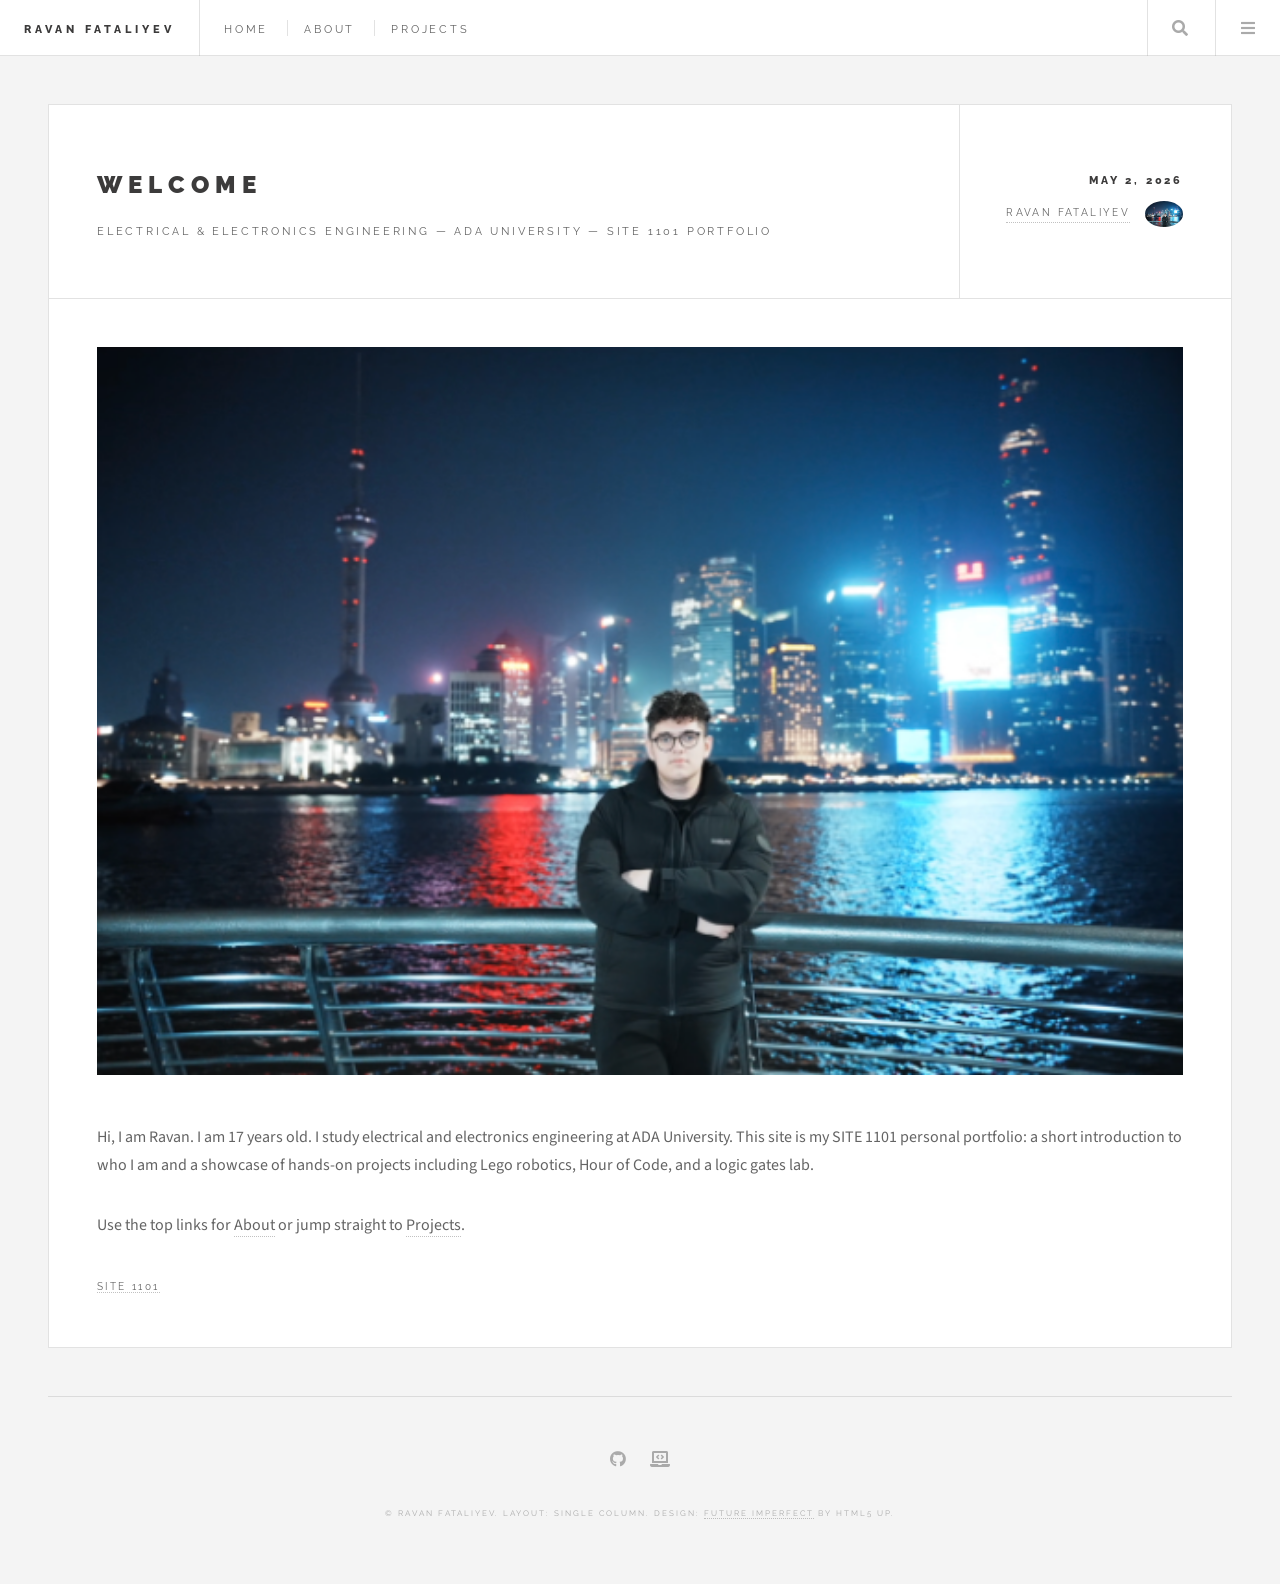
==== commit 53932f8f: "Update website design" ====
--- a/index.html
+++ b/index.html
@@ -12,17 +12,23 @@
 			name="description"
 			content="Portfolio home — Ravan Fataliyev, electrical and electronics engineering, ADA University."
 		/>
-		<link rel="stylesheet" href="assets/css/main.css" />
+		<link rel="preconnect" href="https://fonts.googleapis.com" crossorigin />
+		<link
+			rel="stylesheet"
+			href="https://fonts.googleapis.com/css?family=Source+Sans+Pro:400,700|Raleway:400,800,900"
+		/>
+		<link rel="stylesheet" href="/assets/css/main.css" />
+		<link rel="stylesheet" href="/assets/css/site.css" />
 	</head>
 	<body class="is-preload">
 		<div id="wrapper">
 			<header id="header">
-				<h1><a href="index.html">Ravan Fataliyev</a></h1>
+				<h1><a href="/">Ravan Fataliyev</a></h1>
 				<nav class="links">
 					<ul>
-						<li><a href="index.html">Home</a></li>
-						<li><a href="about.html">About</a></li>
-						<li><a href="projects.html">Projects</a></li>
+						<li><a href="/">Home</a></li>
+						<li><a href="/about.html">About</a></li>
+						<li><a href="/projects.html">Projects</a></li>
 					</ul>
 				</nav>
 				<nav class="main">
@@ -49,19 +55,19 @@
 				<section>
 					<ul class="links">
 						<li>
-							<a href="index.html">
+							<a href="/">
 								<h3>Home</h3>
 								<p>Profile and introduction</p>
 							</a>
 						</li>
 						<li>
-							<a href="about.html">
+							<a href="/about.html">
 								<h3>About</h3>
 								<p>Background and activities</p>
 							</a>
 						</li>
 						<li>
-							<a href="projects.html">
+							<a href="/projects.html">
 								<h3>Projects</h3>
 								<p>Course work and media</p>
 							</a>
@@ -89,116 +95,63 @@
 				<article class="post">
 					<header>
 						<div class="title">
-							<h2><a href="index.html">Welcome</a></h2>
+							<h2><a href="/">Welcome</a></h2>
 							<p>Electrical &amp; electronics engineering — ADA University — SITE 1101 portfolio</p>
 						</div>
 						<div class="meta">
 							<time class="published" datetime="2026-05-02">May 2, 2026</time>
-							<a href="about.html" class="author"
-								><span class="name">Ravan Fataliyev</span><img src="assets/images/photo-ravan.png" alt=""
+							<a href="/about.html" class="author"
+								><span class="name">Ravan Fataliyev</span><img src="/assets/images/photo-ravan.png" alt=""
 							/></a>
 						</div>
 					</header>
-					<a href="index.html" class="image featured"><img src="assets/images/photo-ravan.png" alt="Ravan Fataliyev" /></a>
+					<a href="/" class="image featured"><img src="/assets/images/photo-ravan.png" alt="Ravan Fataliyev" /></a>
 					<p>
 						Hi, I am Ravan. I am 17 years old. I study electrical and electronics engineering at ADA University.
 						This site is my SITE 1101 personal portfolio: a short introduction to who I am and a showcase of
 						hands-on projects including Lego robotics, Hour of Code, and a logic gates lab.
 					</p>
 					<p>
-						Use the top links for <a href="about.html">About</a> or jump straight to
-						<a href="projects.html">Projects</a>.
+						Use the top links for <a href="/about.html">About</a> or jump straight to
+						<a href="/projects.html">Projects</a>.
 					</p>
 					<footer>
 						<ul class="stats">
-							<li><a href="projects.html">SITE 1101</a></li>
+							<li><a href="/projects.html">SITE 1101</a></li>
 						</ul>
 					</footer>
 				</article>
 			</div>
 
-			<section id="sidebar">
-				<section id="intro">
-					<a href="index.html" class="logo"><img src="assets/images/photo-ravan.png" alt="Ravan Fataliyev" /></a>
-					<header>
-						<h2>Ravan Fataliyev</h2>
-						<p>
-							Portfolio built with
-							<a href="https://html5up.net/future-imperfect" target="_blank" rel="noopener noreferrer">Future Imperfect</a>
-							by HTML5 UP.
-						</p>
-					</header>
-				</section>
-
-				<section>
-					<div class="mini-posts">
-						<article class="mini-post">
-							<header>
-								<h3><a href="projects.html#lego">Lego robots</a></h3>
-								<time class="published" datetime="2026-05-02">May 2026</time>
-								<a href="about.html" class="author"><img src="assets/images/photo-ravan.png" alt="" /></a>
-							</header>
-							<a href="projects.html#lego" class="image"><img src="assets/images/photo-lego-robot.png" alt="" /></a>
-						</article>
-						<article class="mini-post">
-							<header>
-								<h3><a href="projects.html#hour-of-code">Hour of Code</a></h3>
-								<time class="published" datetime="2026-05-02">May 2026</time>
-								<a href="about.html" class="author"><img src="assets/images/photo-ravan.png" alt="" /></a>
-							</header>
-							<a href="projects.html#hour-of-code" class="image"><img src="assets/images/photo-hour-of-code.png" alt="" /></a>
-						</article>
-						<article class="mini-post">
-							<header>
-								<h3><a href="projects.html#gates">Logic gates lab</a></h3>
-								<time class="published" datetime="2026-05-02">May 2026</time>
-								<a href="about.html" class="author"><img src="assets/images/photo-ravan.png" alt="" /></a>
-							</header>
-							<a href="projects.html#gates" class="image"><img src="assets/images/photo-logic-gates.png" alt="" /></a>
-						</article>
-					</div>
-				</section>
-
-				<section class="blurb">
-					<h2>About</h2>
-					<p>
-						Engineering student focused on circuits, digital logic, and practical builds—from breadboards to
-						programmable robots.
-					</p>
-					<ul class="actions">
-						<li><a href="about.html" class="button">Learn More</a></li>
-					</ul>
-				</section>
-
-				<section id="footer">
-					<ul class="icons">
-						<li>
-							<a href="https://github.com/Ravan8F" class="icon brands fa-github" target="_blank" rel="noopener noreferrer"
-								><span class="label">GitHub</span></a
-							>
-						</li>
-						<li>
-							<a
-								href="https://www.codecademy.com/profiles/rfataliyev26388"
-								class="icon solid fa-laptop-code"
-								target="_blank"
-								rel="noopener noreferrer"
-								><span class="label">Codecademy</span></a
-							>
-						</li>
-					</ul>
-					<p class="copyright">
-						&copy; Ravan Fataliyev. Design:
-						<a href="https://html5up.net/future-imperfect" target="_blank" rel="noopener noreferrer">HTML5 UP</a>.
-					</p>
-				</section>
+			<section id="footer">
+				<ul class="icons">
+					<li>
+						<a href="https://github.com/Ravan8F" class="icon brands fa-github" target="_blank" rel="noopener noreferrer"
+							><span class="label">GitHub</span></a
+						>
+					</li>
+					<li>
+						<a
+							href="https://www.codecademy.com/profiles/rfataliyev26388"
+							class="icon solid fa-laptop-code"
+							target="_blank"
+							rel="noopener noreferrer"
+							><span class="label">Codecademy</span></a
+						>
+					</li>
+				</ul>
+				<p class="copyright">
+					&copy; Ravan Fataliyev. Layout: single column. Design:
+					<a href="https://html5up.net/future-imperfect" target="_blank" rel="noopener noreferrer">Future Imperfect</a>
+					by HTML5 UP.
+				</p>
 			</section>
 		</div>
 
-		<script src="assets/js/jquery.min.js"></script>
-		<script src="assets/js/browser.min.js"></script>
-		<script src="assets/js/breakpoints.min.js"></script>
-		<script src="assets/js/util.js"></script>
-		<script src="assets/js/main.js"></script>
+		<script src="/assets/js/jquery.min.js"></script>
+		<script src="/assets/js/browser.min.js"></script>
+		<script src="/assets/js/breakpoints.min.js"></script>
+		<script src="/assets/js/util.js"></script>
+		<script src="/assets/js/main.js"></script>
 	</body>
 </html>
--- a/assets/css/site.css
+++ b/assets/css/site.css
@@ -0,0 +1,30 @@
+/* SITE 1101 — single column (no sidebar). Load after main.css. */
+
+#wrapper {
+	display: block !important;
+	max-width: min(90em, 100%);
+	width: 100%;
+	margin: 0 auto;
+	box-sizing: border-box;
+}
+
+#main {
+	width: 100%;
+	max-width: 100%;
+}
+
+/* Footer block below main (replaces sidebar footer) */
+#wrapper > section#footer {
+	border-top: solid 1px rgba(160, 160, 160, 0.3);
+	margin-top: 3em;
+	padding-top: 3em;
+	text-align: center;
+}
+
+#wrapper > section#footer .icons {
+	display: flex;
+	flex-wrap: wrap;
+	justify-content: center;
+	gap: 0.5em;
+	padding: 0;
+}
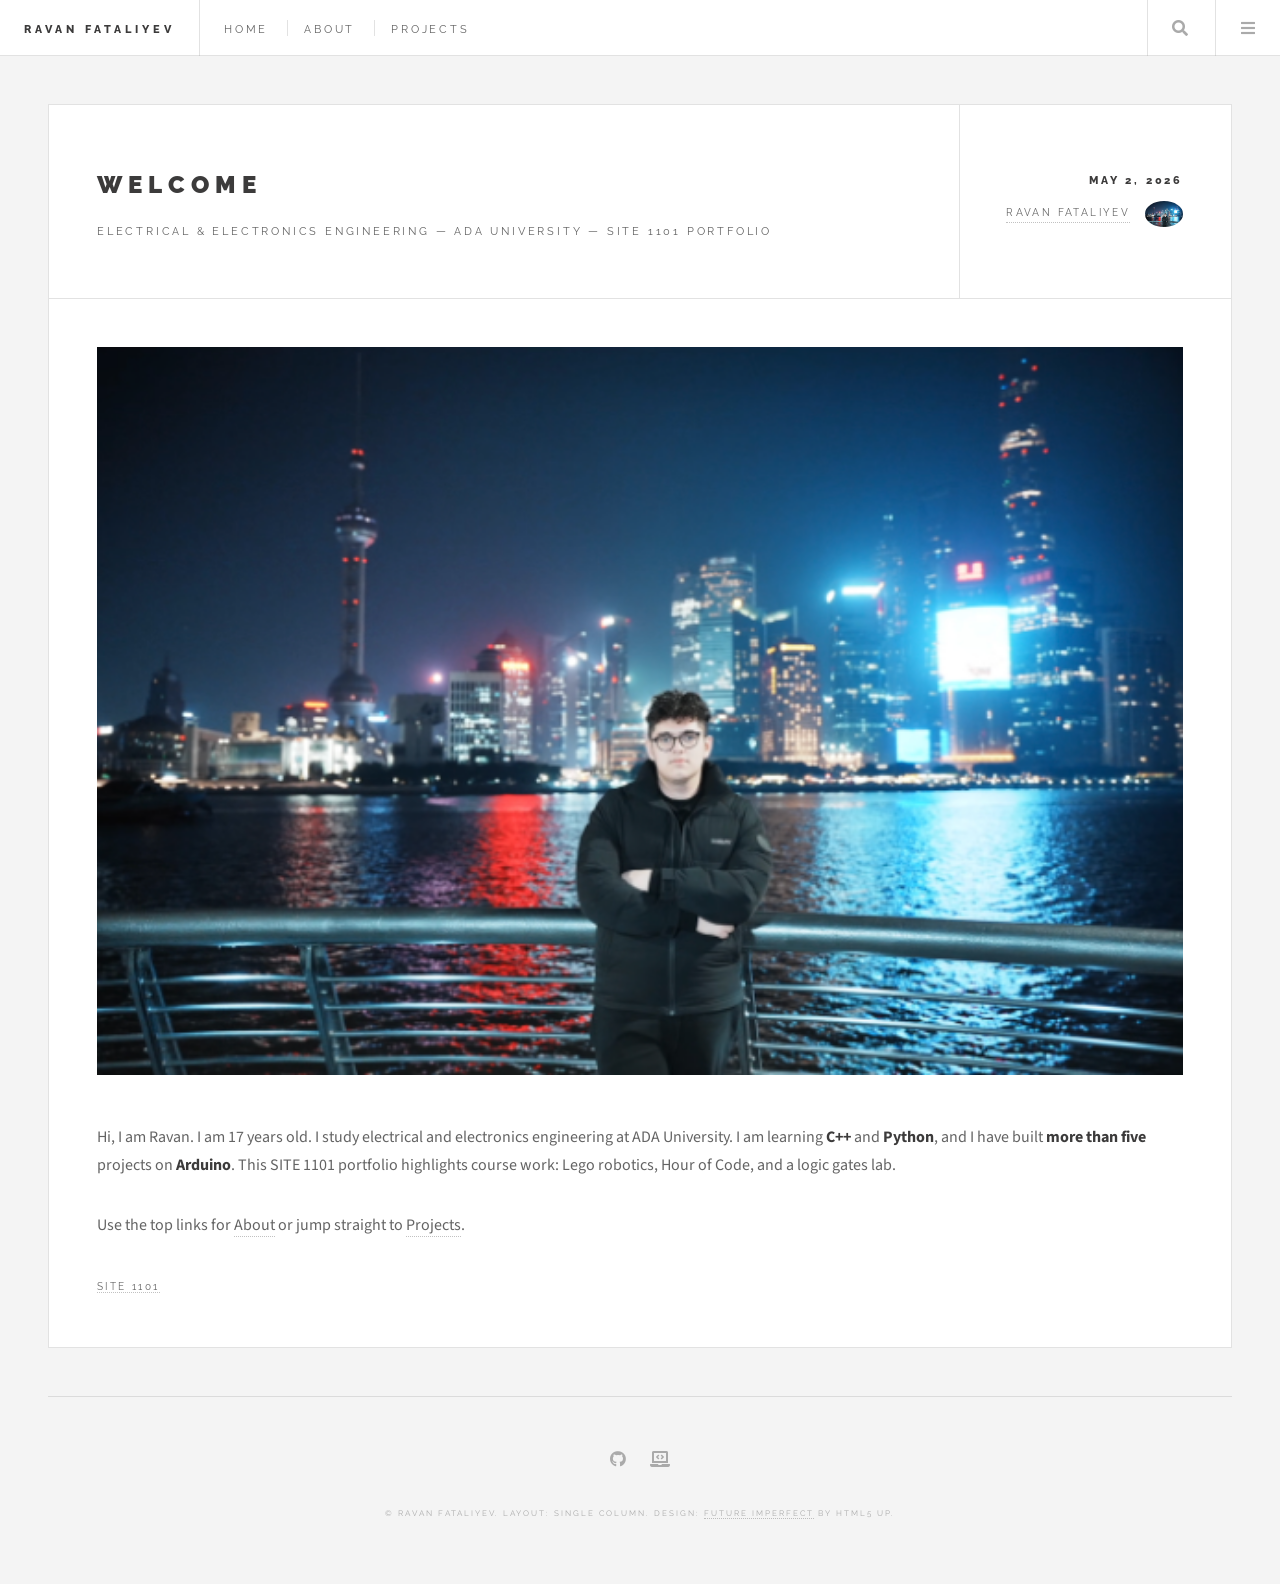
==== commit e485cc49: "Update website design" ====
--- a/index.html
+++ b/index.html
@@ -108,8 +108,9 @@
 					<a href="/" class="image featured"><img src="/assets/images/photo-ravan.png" alt="Ravan Fataliyev" /></a>
 					<p>
 						Hi, I am Ravan. I am 17 years old. I study electrical and electronics engineering at ADA University.
-						This site is my SITE 1101 personal portfolio: a short introduction to who I am and a showcase of
-						hands-on projects including Lego robotics, Hour of Code, and a logic gates lab.
+						I am learning <strong>C++</strong> and <strong>Python</strong>, and I have built
+						<strong>more than five</strong> projects on <strong>Arduino</strong>. This SITE 1101 portfolio
+						highlights course work: Lego robotics, Hour of Code, and a logic gates lab.
 					</p>
 					<p>
 						Use the top links for <a href="/about.html">About</a> or jump straight to
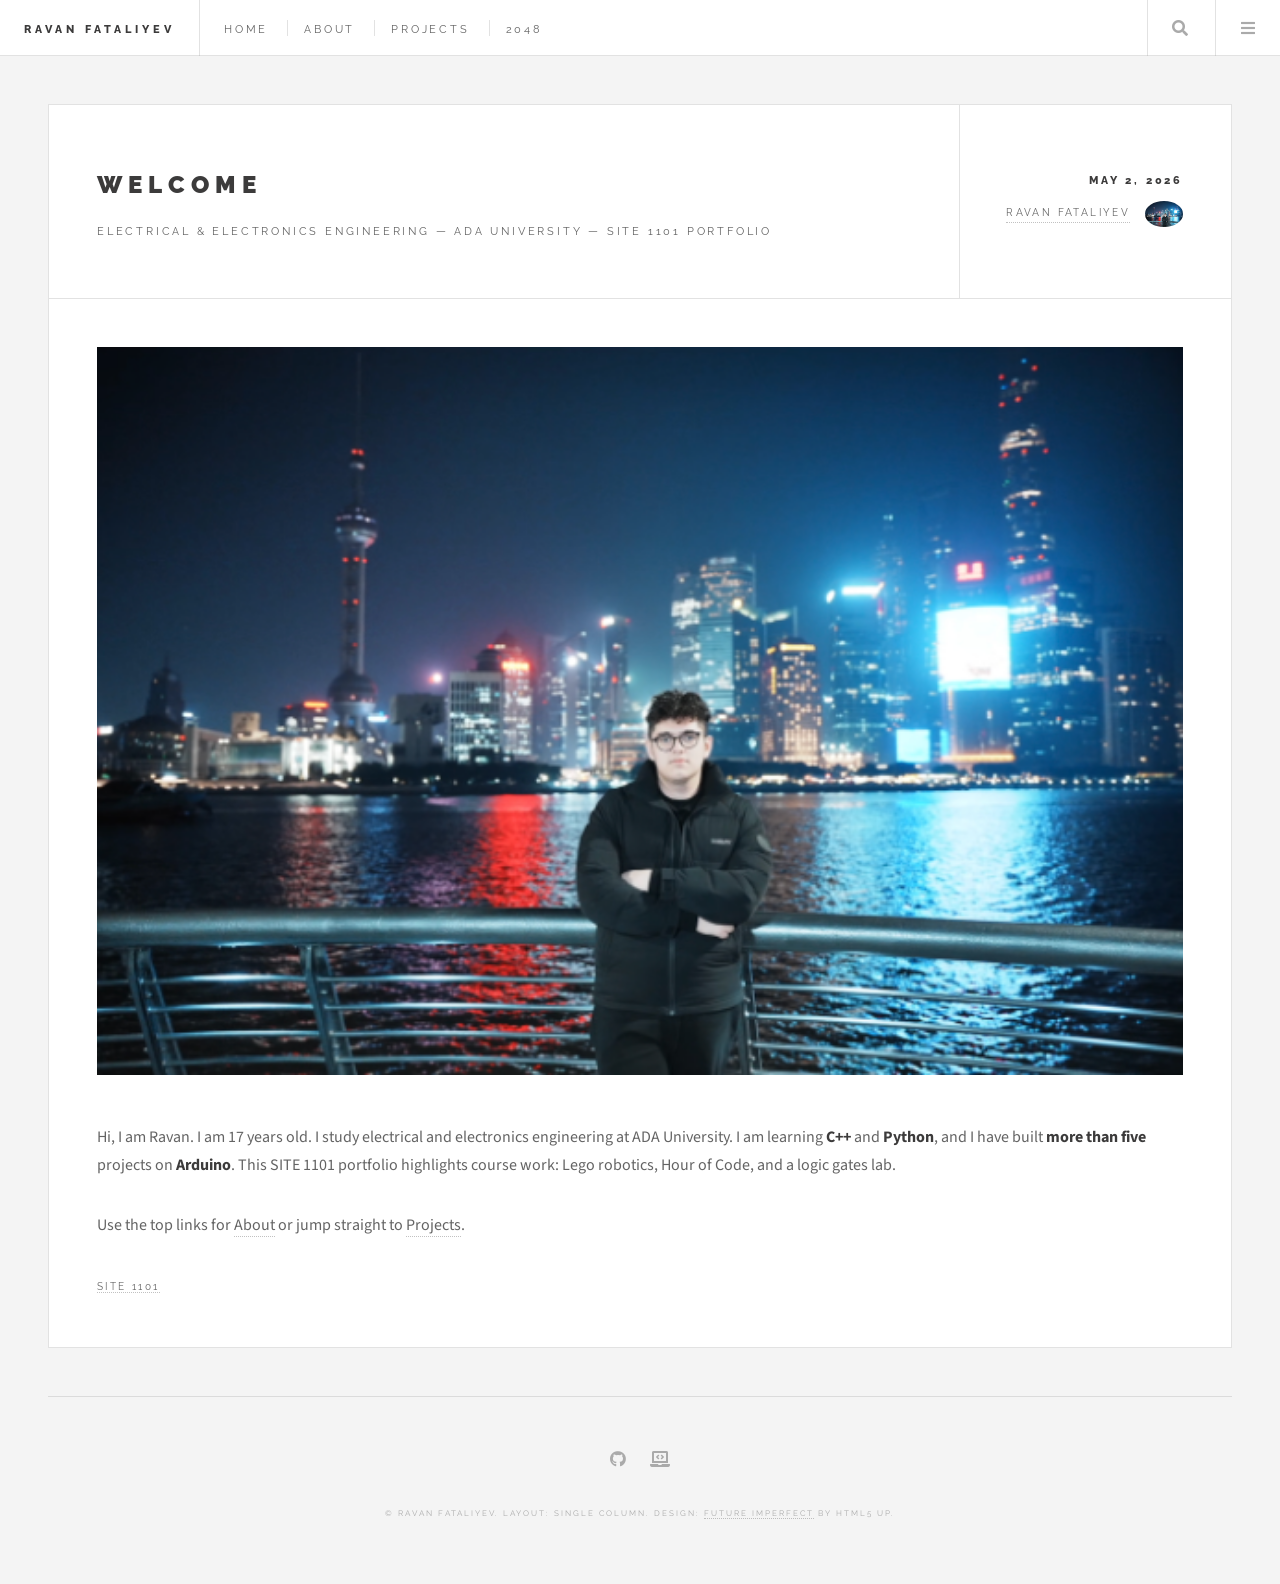
==== commit 6b99a6e9: "Update website design" ====
--- a/index.html
+++ b/index.html
@@ -29,6 +29,7 @@
 						<li><a href="/">Home</a></li>
 						<li><a href="/about.html">About</a></li>
 						<li><a href="/projects.html">Projects</a></li>
+						<li><a href="/game.html">2048</a></li>
 					</ul>
 				</nav>
 				<nav class="main">
@@ -70,6 +71,12 @@
 							<a href="/projects.html">
 								<h3>Projects</h3>
 								<p>Course work and media</p>
+							</a>
+						</li>
+						<li>
+							<a href="/game.html">
+								<h3>2048</h3>
+								<p>JavaScript puzzle game</p>
 							</a>
 						</li>
 						<li>
